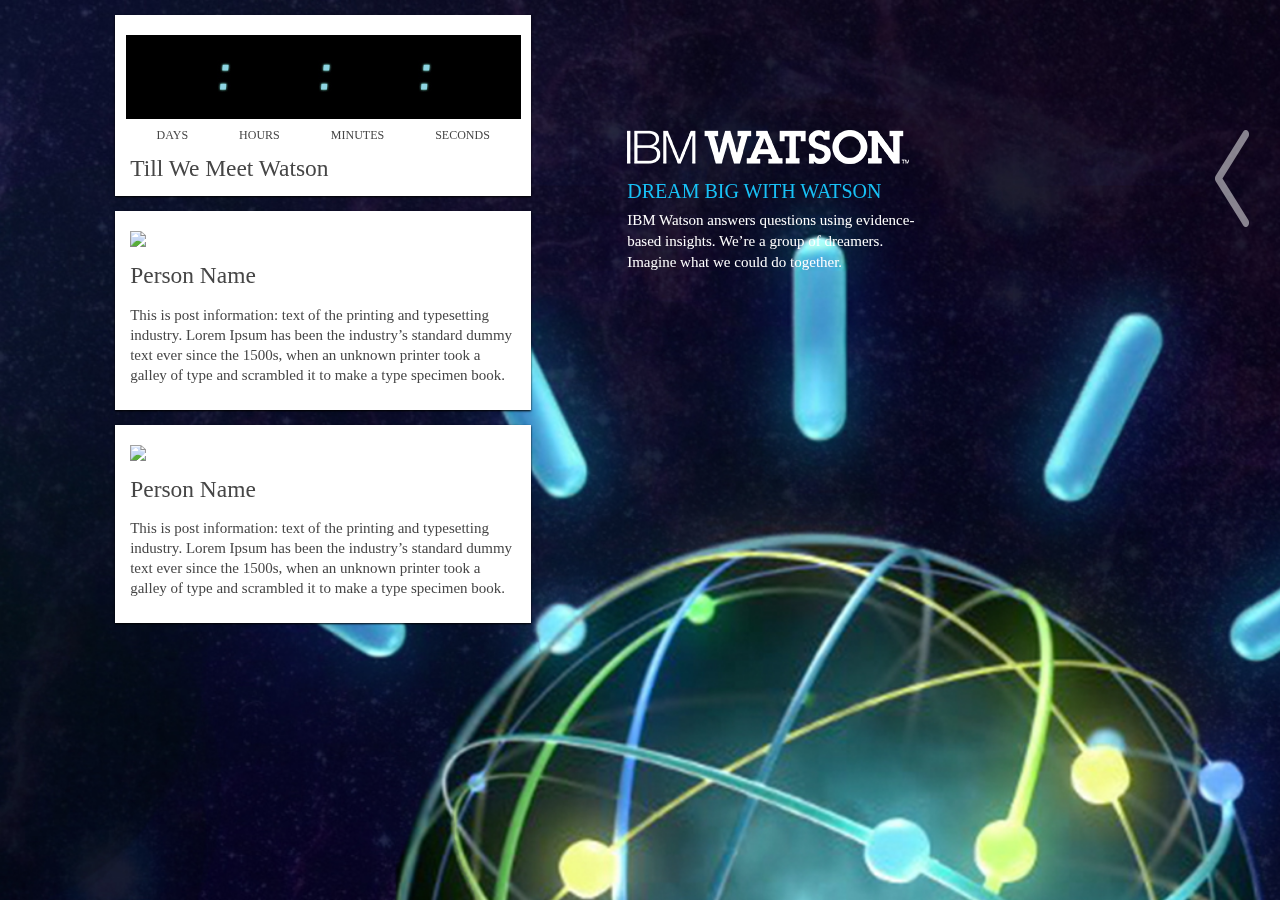
==== tumblrNew/influencers.html @ adee86c8 "cute little hacks" ====
<!DOCTYPE html>
<html class="no-js">
    <head>
        <meta charset="utf-8">
        <meta http-equiv="X-UA-Compatible" content="IE=edge">
        <title></title>
        <meta name="description" content="">
        <meta name="viewport" content="width=device-width, initial-scale=1">

        <!-- Place favicon.ico and apple-touch-icon(s) in the root directory -->

        <link rel="stylesheet" href="css/main.css">
        <script src="js/vendor/modernizr-2.7.0.min.js"></script>

        <script type="text/javascript" src="http://fast.fonts.net/jsapi/517ab6d0-03fa-4492-817f-f115d9f1843f.js"></script>
    </head>
    <body>

        <div class="container">

            <div class="postList">
                <header>

                    <div class="holder">
                        <div id="clock" class="countdown">   
                          <span id="d0"></span>  
                          <span id="d1"></span>  

                          <span class="time"></span>

                          <span id="h0"></span>  
                          <span id="h1"></span>

                          <span class="time"></span>

                          <span id="m0"></span>  
                          <span id="m1"></span>

                          <span class="time"></span>

                          <span id="s0"></span>  
                          <span id="s1"></span>  
                        </div>
                    </div><!--holder-->
                    <p class="timeDesc"><span>Days </span><span>hours </span><span>minutes </span><span>seconds</span></p>
                    <h2>Till We Meet Watson</h2>
                </header>



                <div class="post">
                    <img src="img/jerome.jpg" />
                    <h2 class="personName">Person Name</h2>
                    <p>This is post information: text of the printing and typesetting industry. Lorem Ipsum has been the industry’s standard dummy text ever since the 1500s, when an unknown printer took a galley of type and scrambled it to make a type specimen book.</p>
                </div><!--post-->



                <div class="post">
                    <img src="img/cali.jpg" />
                    <h2 class="personName">Person Name</h2>
                    <p>This is post information: text of the printing and typesetting industry. Lorem Ipsum has been the industry’s standard dummy text ever since the 1500s, when an unknown printer took a galley of type and scrambled it to make a type specimen book.</p>
                </div><!--post-->

            </div><!--postList-->

            <div class="callout">
                <div class="calloutHeader">
                    <a href=""><h1 class="watsonTitle">IBMWatson</h1></a>
                    <h2>Dream Big with Watson</h2>
                    <p class="desc">IBM Watson answers questions using evidence-based insights. We’re a group of dreamers. Imagine what we could do together.</p>
                </div>
                <ul class="social">
                    <li><a class="btn1" href=""></a></li>
                    <li><a class="btn2" href=""></a></li>
                    <li><a class="btn3" href=""></a></li>
                    <li><a class="btn4" href=""></a></li>
                    <li><a class="btn5" href=""></a></li>
                </ul>
                <div class="subDesc"><p>IBM Watson can read millions of financial reports so planners can recommend better investments. Watson will help improve financial planning.</p>
                </div>
            </div>


        </div>

        <div class="backPage">
            <a href="index.html">next page</a>
        </div>


        <div class="bg">
        </div>
        <script>window.jQuery || document.write('<script src="js/vendor/jquery-1.10.2.min.js"><\/script>')</script>

        <script src="js/main.js"></script>


        <script>

        //this is a working countdown timer



        </script>



    </body>
</html>
---- tumblrNew/css/main.css ----
/* http://meyerweb.com/eric/tools/css/reset/ 
   v2.0 | 20110126
   License: none (public domain)
*/
html, body, div, span, applet, object, iframe,
h1, h2, h3, h4, h5, h6, p, blockquote, pre,
a, abbr, acronym, address, big, cite, code,
del, dfn, em, img, ins, kbd, q, s, samp,
small, strike, strong, sub, sup, tt, var,
b, u, i, center,
dl, dt, dd, ol, ul, li,
fieldset, form, label, legend,
table, caption, tbody, tfoot, thead, tr, th, td,
article, aside, canvas, details, embed,
figure, figcaption, footer, header, hgroup,
menu, nav, output, ruby, section, summary,
time, mark, audio, video {
  margin: 0;
  padding: 0;
  border: 0;
  font-size: 100%;
  font: inherit;
  vertical-align: baseline; }

/* HTML5 display-role reset for older browsers */
article, aside, details, figcaption, figure,
footer, header, hgroup, menu, nav, section {
  display: block; }

body {
  line-height: 1; }

ol, ul {
  list-style: none; }

blockquote, q {
  quotes: none; }

blockquote:before, blockquote:after,
q:before, q:after {
  content: '';
  content: none; }

table {
  border-collapse: collapse;
  border-spacing: 0; }

*, *:before, *:after {
  -moz-box-sizing: border-box;
  -webkit-box-sizing: border-box;
  box-sizing: border-box; }

html, html a {
  -webkit-font-smoothing: antialiased;
  text-shadow: 1px 1px 1px rgba(0, 0, 0, 0.004); }

html, body {
  height: 100%; }

header h2, .post .personName, .post h2 a {
  font-size: 1.563em;
  line-height: 2.031em;
  font-family: "ITCLubalinGraphW01-Bd";
  color: #464646;
  text-decoration: none; }

.callout .desc {
  line-height: 21px;
  font-size: 15px; }

h1, h2, h3, h4, h5, h6, p, ul {
  color: #464646; }

body {
  background-color: black; }

.container {
  position: absolute;
  margin-left: 9%; }
  @media (max-width: 1118px) {
    .container {
      margin-left: 0px;
      width: 416px;
      margin: 0 auto;
      position: relative; } }

.bg {
  height: 100%;
  width: 100%;
  position: fixed;
  z-index: -9999;
  background: url(../img/bg1.jpg);
  -webkit-background-size: cover;
  -moz-background-size: cover;
  -o-background-size: cover;
  background-size: cover; }

header {
  margin-top: 15px;
  clear: both;
  z-index: 9999;
  width: 416px;
  font-size: 15px;
  line-height: 20px;
  background-color: #fff;
  margin-bottom: 15px;
  padding-top: 20px;
  height: 181px;
  box-shadow: 0px 1px 2px #000;
  position: relative; }
  header .holder {
    background-color: #000;
    width: 395px;
    margin: 0 auto;
    height: 84px; }
  header h2 {
    padding-left: 15px; }

.postList {
  float: left;
  width: 416px; }
  @media (max-width: 1118px) {
    .postList {
      position: relative; } }

.touch .post .info {
  left: -90px;
  opacity: 1;
  transition: none; }

.touch .post:hover > .info {
  left: -90px; }

.post {
  z-index: 9999;
  width: 416px;
  font-size: 15px;
  line-height: 20px;
  background-color: #fff;
  margin-bottom: 15px;
  padding: 20px 15px;
  box-shadow: 0px 1px 2px #000;
  position: relative;
  clear: both; }
  .post ul {
    position: relative;
    margin-left: 20px;
    width: 300px;
    color: #7b7b7b;
    font-family: "HelveticaNeueW01-65Medi"; }
    .post ul li {
      list-style-type: square; }
  .post h2 a:hover {
    color: #464646;
    text-decoration: underline; }
  .post p {
    width: 385px;
    font-family: "HelveticaNeueW01-65Medi";
    padding: 5px 0; }
  .post .info {
    z-index: -1;
    font-family: "HelveticaNeueW01-65Medi";
    font-size: 13px;
    top: 30px;
    left: 0px;
    text-align: right;
    position: absolute;
    width: 100px;
    transition: all .4s ease-out;
    color: #fff;
    -webkit-transition: all .4s ease-out;
    /* Safari */
    opacity: 0;
    margin-left: 0px; }
    .post .info li {
      clear: both;
      display: block; }
    .post .info .date {
      font-size: 24px;
      font-family: "ITCLubalinGraphW01-Bd"; }
      .post .info .date span {
        display: block;
        padding-top: 17px;
        padding-bottom: 10px;
        font-size: 45px;
        font-family: "ITCLubalinGraphW01-Bd"; }
    .post .info a {
      color: #fff;
      font-weight: normal; }
      .post .info a:hover {
        color: #e7e7e7;
        text-decoration: underline; }
  .post a {
    color: #003471;
    font-family: "HelveticaNeueW01-65Medi";
    font-weight: 700;
    text-decoration: none; }
    .post a:hover {
      color: #1c5597; }
  .post iframe {
    width: 100%; }
  .post img {
    margin: 0 auto;
    width: 100%; }
  .post .likes {
    margin: 10px 0;
    display: block;
    float: right; }
  .post .likes:before {
    display: block;
    content: "";
    background-image: url("../img/heart.png");
    height: 9px;
    width: 10px;
    float: left;
    margin-top: 6px;
    margin-right: 5px; }

.post:hover > .info {
  left: -110px;
  opacity: 1; }

.info:hover {
  left: -100px; }

.callout {
  position: fixed;
  padding-top: 130px;
  float: left;
  margin-left: 40%; }
  @media (max-width: 1118px) {
    .callout {
      margin-left: 0;
      float: none;
      position: relative;
      padding-top: 0px;
      margin: 0 auto;
      clear: both;
      width: 416px; } }
  .callout .calloutHeader {
    float: left; }
    @media (max-width: 1118px) {
      .callout .calloutHeader {
        width: 416px; } }
  .callout h2 {
    font-family: "ITCLubalinGraphW01-Bd";
    font-size: 20px;
    margin-top: 17px;
    color: #18c1f6;
    text-transform: uppercase; }
    @media (max-width: 1118px) {
      .callout h2 {
        font-size: 30px; } }
  .callout p {
    width: 290px;
    font-size: 14px;
    color: #fff;
    line-height: 17px; }
    @media (max-width: 1118px) {
      .callout p {
        width: 416px; } }
  .callout .desc {
    margin-top: 9px;
    font-family: "ITCLubalinGraphW01-Md"; }
  .callout .subDesc {
    position: relative;
    top: 180px;
    margin-top: 180px;
    font-family: "HelveticaNeueW01-65Medi";
    padding: 5px 10px;
    background: -moz-linear-gradient(left, rgba(0, 0, 0, 0.8) 3%, rgba(0, 0, 0, 0.78) 6%, rgba(0, 0, 0, 0) 100%);
    /* FF3.6+ */
    background: -webkit-gradient(linear, left top, right top, color-stop(3%, rgba(0, 0, 0, 0.8)), color-stop(6%, rgba(0, 0, 0, 0.78)), color-stop(100%, rgba(0, 0, 0, 0)));
    /* Chrome,Safari4+ */
    background: -webkit-linear-gradient(left, rgba(0, 0, 0, 0.8) 3%, rgba(0, 0, 0, 0.78) 6%, rgba(0, 0, 0, 0) 100%);
    /* Chrome10+,Safari5.1+ */
    background: -o-linear-gradient(left, rgba(0, 0, 0, 0.8) 3%, rgba(0, 0, 0, 0.78) 6%, rgba(0, 0, 0, 0) 100%);
    /* Opera 11.10+ */
    background: -ms-linear-gradient(left, rgba(0, 0, 0, 0.8) 3%, rgba(0, 0, 0, 0.78) 6%, rgba(0, 0, 0, 0) 100%);
    /* IE10+ */
    background: linear-gradient(to right, rgba(0, 0, 0, 0.8) 3%, rgba(0, 0, 0, 0.78) 6%, rgba(0, 0, 0, 0) 100%);
    /* W3C */
    filter: progid:DXImageTransform.Microsoft.gradient(startColorstr='#cc000000', endColorstr='#00000000',GradientType=1 );
    /* IE6-9 */ }
    @media (max-width: 1118px) {
      .callout .subDesc {
        display: none !important; } }
    .callout .subDesc p {
      font-size: 11px; }

.watsonTitle {
  background: url(../img/watson-title.png) no-repeat;
  width: 282px;
  height: 34px;
  text-indent: -9999px; }
  @media (max-width: 1118px) {
    .watsonTitle {
      width: 100%;
      height: 51px;
      background-size: cover;
      margin-top: 15px; } }

.social {
  position: relative;
  top: -5px;
  float: left; }
  .social a {
    display: block;
    text-indent: -9999px;
    height: 28px;
    width: 28px; }
  .social li {
    padding-top: 5px;
    margin-left: 6px; }
    @media (max-width: 1118px) {
      .social li {
        float: left;
        padding-right: 10px;
        position: relative;
        top: 10px;
        margin-bottom: 20px;
        margin-left: 0px; } }
  .social .btn1 {
    background-image: url(../img/ibm.png); }
  .social .btn2 {
    background-image: url(../img/fb.png); }
  .social .btn3 {
    background-image: url(../img/rss.png); }
  .social .btn4 {
    background-image: url(../img/youtube.png); }
  .social .btn5 {
    background-image: url(../img/twitter.png); }

.nextPage a {
  background: url(../img/next-page.png) no-repeat;
  width: 35px;
  position: fixed;
  right: 30px;
  top: 130px;
  height: 97px;
  text-indent: -99999px; }

.backPage a {
  background: url(../img/back-page.png) no-repeat;
  width: 35px;
  position: fixed;
  right: 30px;
  top: 130px;
  height: 97px;
  text-indent: -99999px; }

#clock {
  text-align: center;
  position: relative;
  top: 17px; }

#clock span {
  display: inline-block;
  width: 36px;
  height: 52px;
  background: url("../img/mk3.jpg");
  background-position: 0 0; }

#clock span:nth-child(even) {
  margin-right: 0px; }

#clock .time {
  background: url(../img/colin.jpg);
  width: 14px;
  height: 52px;
  margin-left: 3px; }

.timeDesc span {
  color: #464646;
  font-family: "ITCLubalinGraphW01-Bd";
  text-transform: uppercase;
  padding: 0 24px;
  font-size: 12px; }

.timeDesc {
  padding-top: 5px;
  text-align: center; }
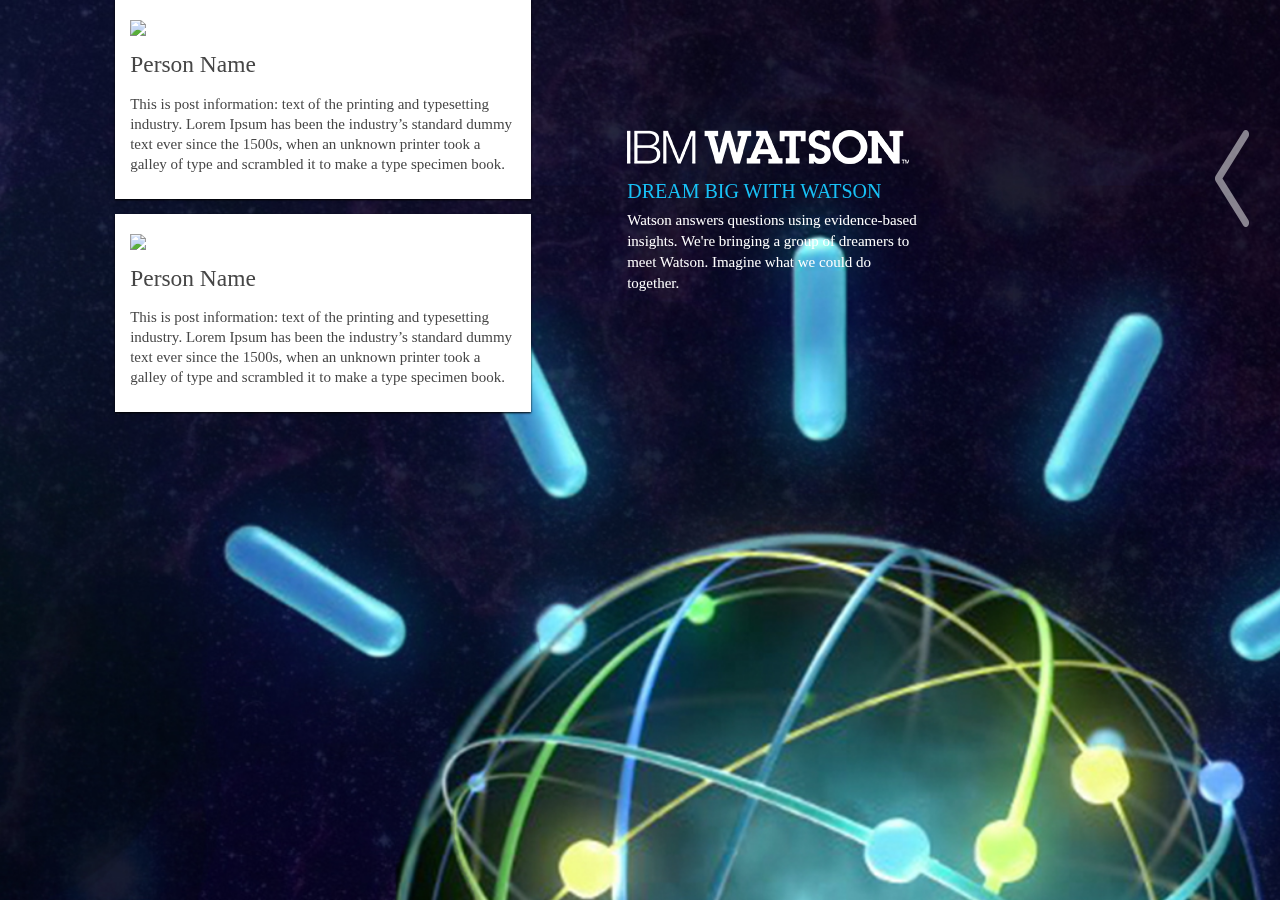
==== commit b0095940: "copy edits" ====
--- a/tumblrNew/influencers.html
+++ b/tumblrNew/influencers.html
@@ -3,7 +3,7 @@
     <head>
         <meta charset="utf-8">
         <meta http-equiv="X-UA-Compatible" content="IE=edge">
-        <title></title>
+        <title>IBM Watson Influencers</title>
         <meta name="description" content="">
         <meta name="viewport" content="width=device-width, initial-scale=1">
 
@@ -68,7 +68,7 @@
                 <div class="calloutHeader">
                     <a href=""><h1 class="watsonTitle">IBMWatson</h1></a>
                     <h2>Dream Big with Watson</h2>
-                    <p class="desc">IBM Watson answers questions using evidence-based insights. We’re a group of dreamers. Imagine what we could do together.</p>
+                    <p class="desc">Watson answers questions using evidence-based insights. We're bringing a group of dreamers to meet Watson. Imagine what we could do together.</p>
                 </div>
                 <ul class="social">
                     <li><a class="btn1" href=""></a></li>
@@ -93,18 +93,10 @@
         </div>
         <script>window.jQuery || document.write('<script src="js/vendor/jquery-1.10.2.min.js"><\/script>')</script>
 
+        <script type="text/javascript">
+        var isHome = false;
+        </script>
         <script src="js/main.js"></script>
-
-
-        <script>
-
-        //this is a working countdown timer
-
-
-
-        </script>
-
-
 
     </body>
 </html>
